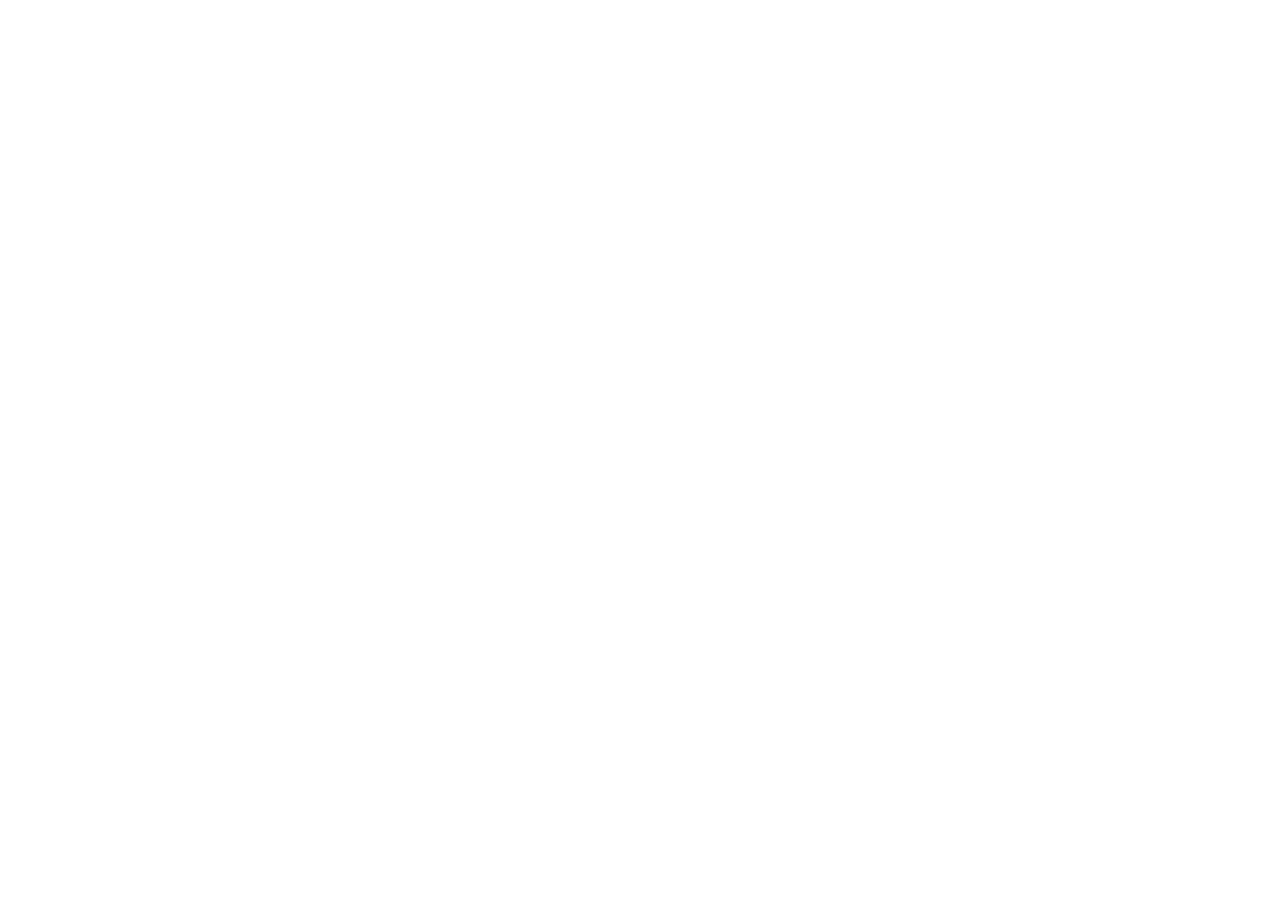
==== index.html @ d3e50a5b "Create index.html" ====
<!DOCTYPE html>
<html lang="pt-br">
<head>
    <meta charset="UTF-8">
    <meta http-equiv="X-UA-Compatible" content="IE=edge">
    <meta name="viewport" content="width=device-width, initial-scale=1.0">
    <link rel="shortcut icon" href="favicon.ico" type="image/x-icon">
    <title>Projeto Redes Sociais</title>
</head>
<body>
    
</body>
</html>
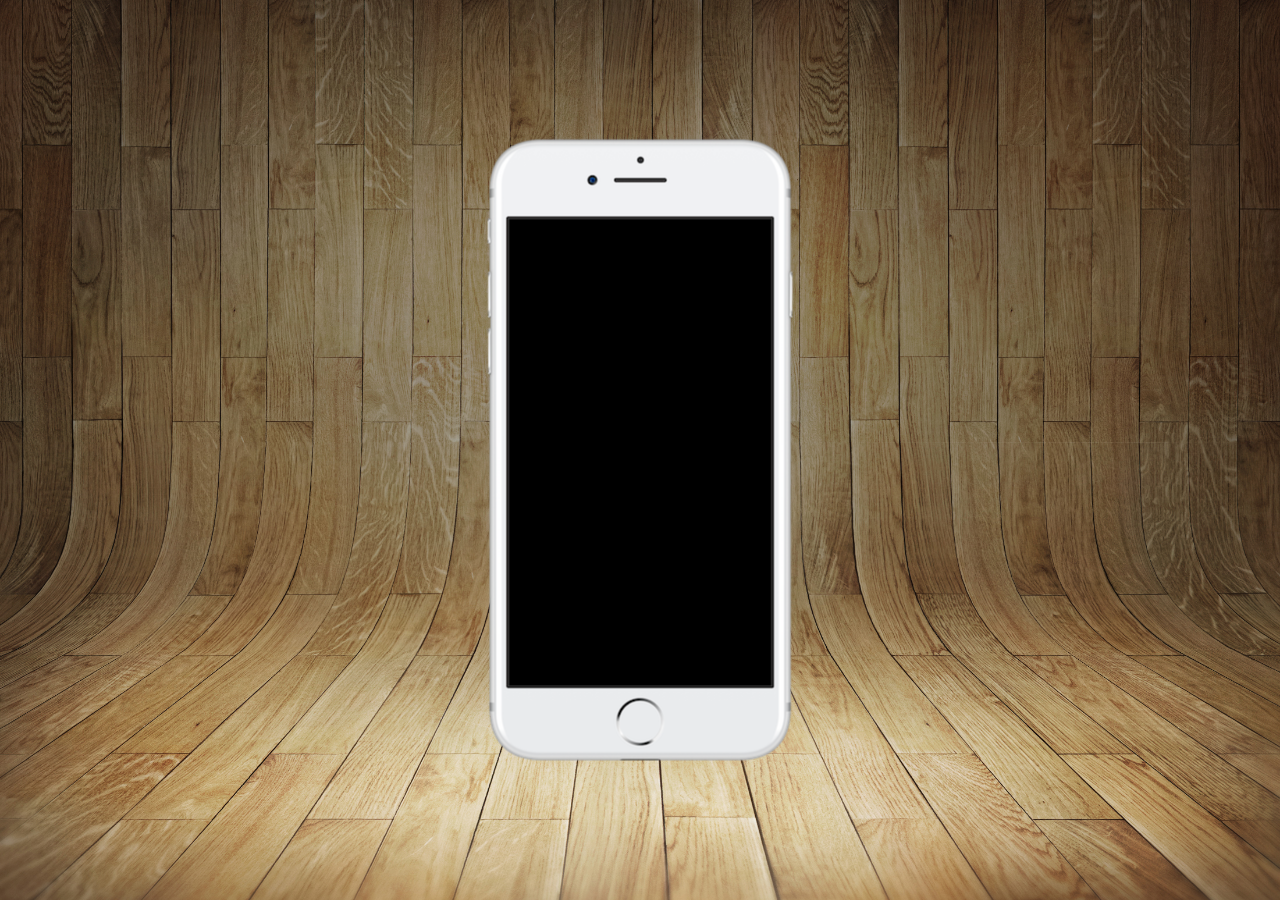
==== commit da2a153d: "atualização do projeto do cap 23" ====
--- a/index.html
+++ b/index.html
@@ -6,8 +6,16 @@
     <meta name="viewport" content="width=device-width, initial-scale=1.0">
     <link rel="shortcut icon" href="favicon.ico" type="image/x-icon">
     <title>Projeto Redes Sociais</title>
+    <link rel="stylesheet" href="estilos/style.css">
 </head>
 <body>
-    
+    <main>
+        <section id="telefone">
+
+        </section>
+        <section id="redes-sociais">
+
+        </section>
+    </main>
 </body>
 </html>--- a/estilos/style.css
+++ b/estilos/style.css
@@ -0,0 +1,33 @@
+@charset "UTF-8";
+
+* {
+    margin: 0px;
+    padding: 0px;
+    font-family: Arial, Helvetica, sans-serif;
+}
+
+html, body {
+    height: 100vh;
+    width: 100vw;
+    background-color: black;
+}
+
+body {
+    background: url('../imagens/fundo-madeira.jpg') no-repeat top center / cover fixed;
+}
+
+main {
+    position: relative;
+    height: 100vh;
+}
+
+#telefone {
+    position: absolute;
+    top: 50%;
+    left: 50%;
+    transform: translate(-50%, -50%);
+
+    height: 627px;
+    width: 311px;
+    background: url(../imagens/frame-iphone.png) no-repeat;
+}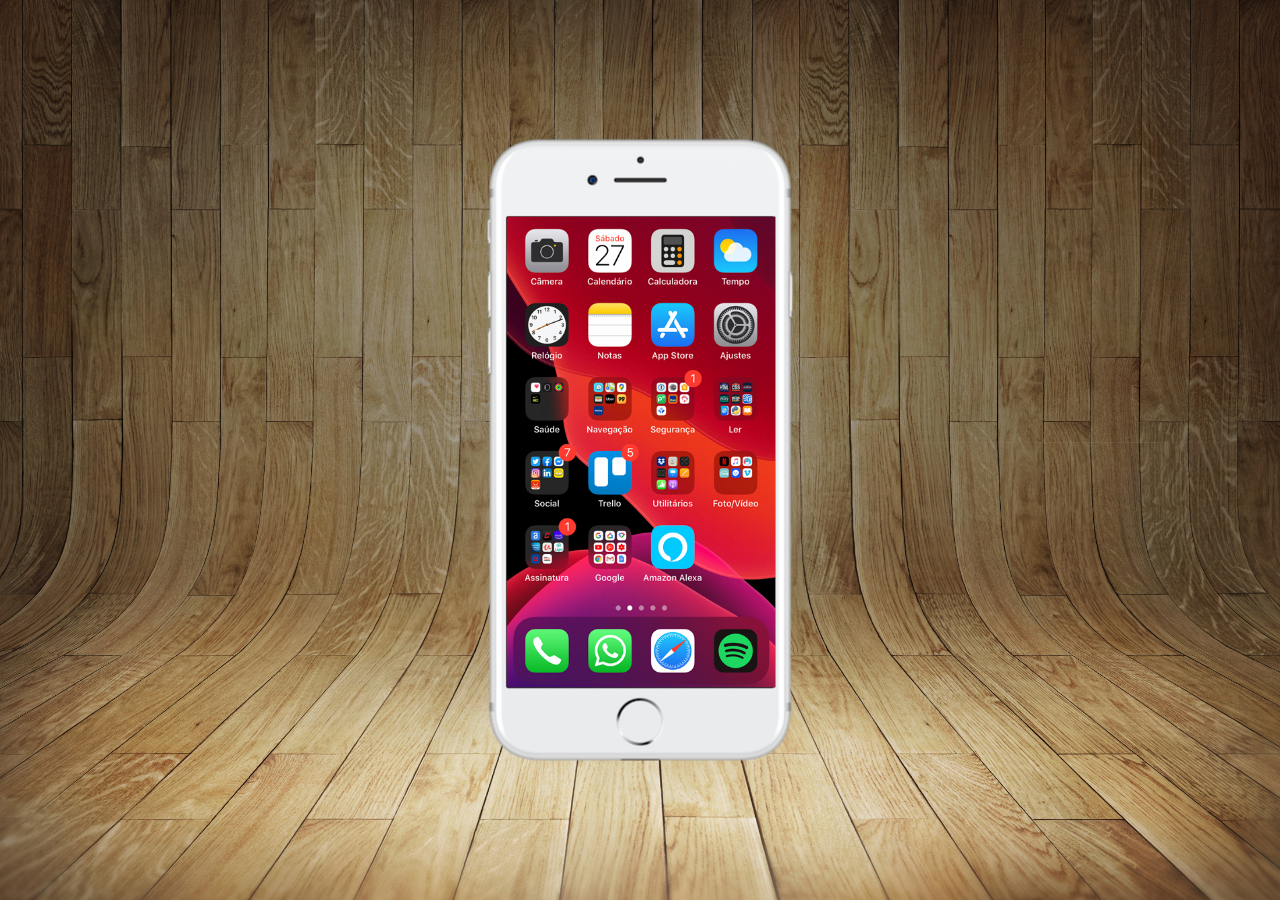
==== commit d44088e2: "criação da tela home" ====
--- a/index.html
+++ b/index.html
@@ -11,7 +11,7 @@
 <body>
     <main>
         <section id="telefone">
-
+            <iframe src="home.html" name="tela" id="tela" frameborder="0"></iframe>
         </section>
         <section id="redes-sociais">
 
--- a/estilos/style.css
+++ b/estilos/style.css
@@ -30,4 +30,12 @@
     height: 627px;
     width: 311px;
     background: url(../imagens/frame-iphone.png) no-repeat;
+}
+
+#tela {
+    position: relative;
+    top: 80px;
+    left: 22px;
+    width: 269px;
+    height: 471px;
 }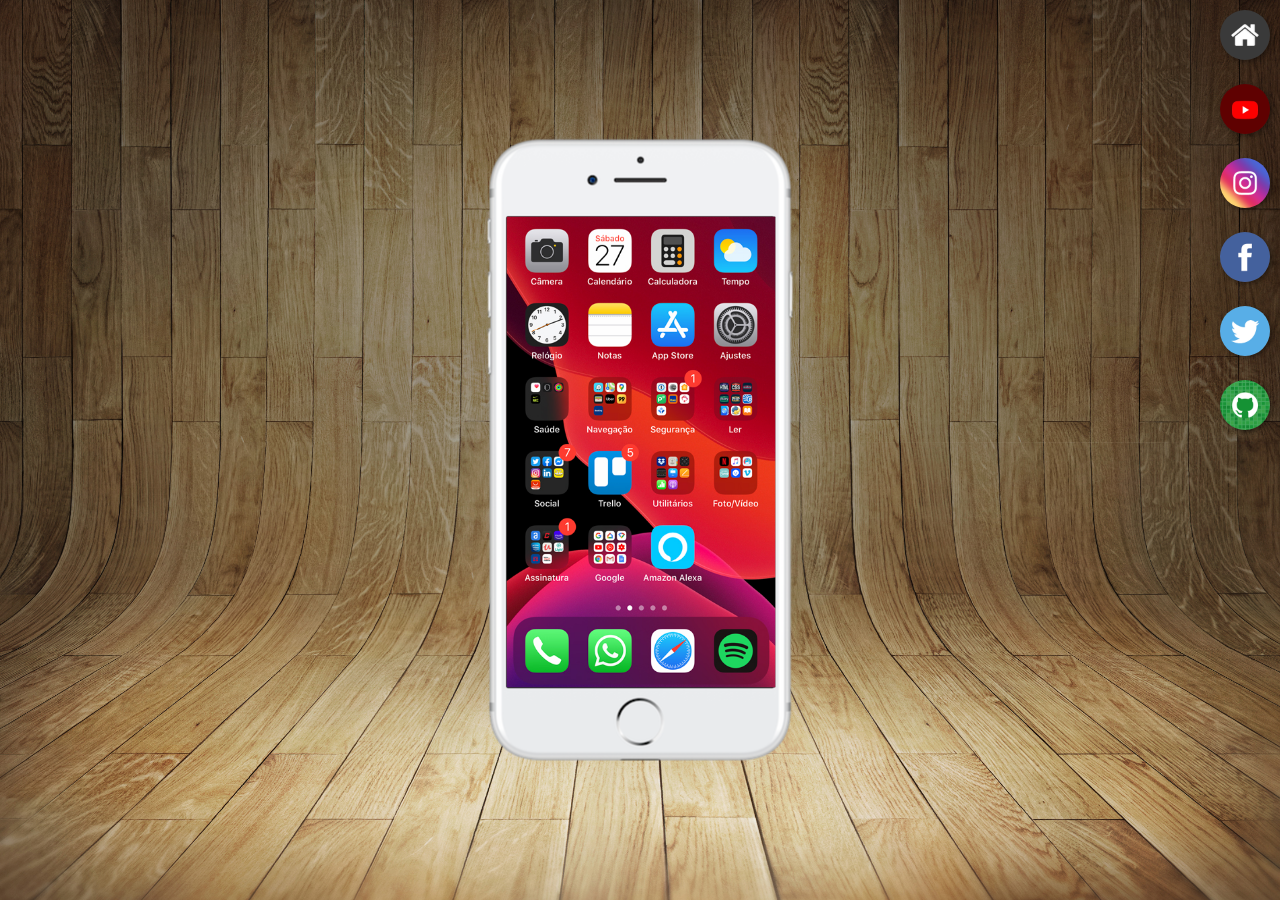
==== commit 40c044a8: "criação dos botões na tela" ====
--- a/index.html
+++ b/index.html
@@ -11,10 +11,17 @@
 <body>
     <main>
         <section id="telefone">
-            <iframe src="home.html" name="tela" id="tela" frameborder="0"></iframe>
+            <iframe src="home.html" name="tela" id="tela" frameborder="0">
+                Seu navegador não é compatível com isso.
+            </iframe>
         </section>
         <section id="redes-sociais">
-
+            <a href="home.html" target="tela"><img src="imagens/logo-home.jpg" alt="Home"></a><br>
+            <a href="#" target="tela"><img src="imagens/logo-youtube.jpg" alt="YouTube"></a><br>
+            <a href="#" target="tela"><img src="imagens/logo-instagram.jpg" alt="Instagram"></a><br>
+            <a href="#" target="tela"><img src="imagens/logo-facebook.jpg" alt="Facebook"></a><br>
+            <a href="#" target="tela"><img src="imagens/logo-twitter.jpg" alt="Twitter"></a><br>
+            <a href="#" target="tela"><img src="imagens/logo-github.jpg" alt="GitHub"></a>
         </section>
     </main>
 </body>
--- a/estilos/style.css
+++ b/estilos/style.css
@@ -38,4 +38,23 @@
     left: 22px;
     width: 269px;
     height: 471px;
+}
+
+#redes-sociais {
+    text-align: right;
+}
+
+#redes-sociais img {
+    width: 50px;
+    margin: 10px;
+    border-radius: 50%;
+    box-shadow: 2px 2px 5px rgba(0, 0, 0, 0.4);
+    box-sizing: border-box;
+}
+
+#redes-sociais img:hover {
+    border: 2px solid rgba(255, 255, 255, 0.521);
+    transform: translate(-3px, -3px);
+    box-shadow: 5px 5px 10px rgba(0, 0, 0, 0.623);
+    transition: transform 0.25s, border 0.1s;
 }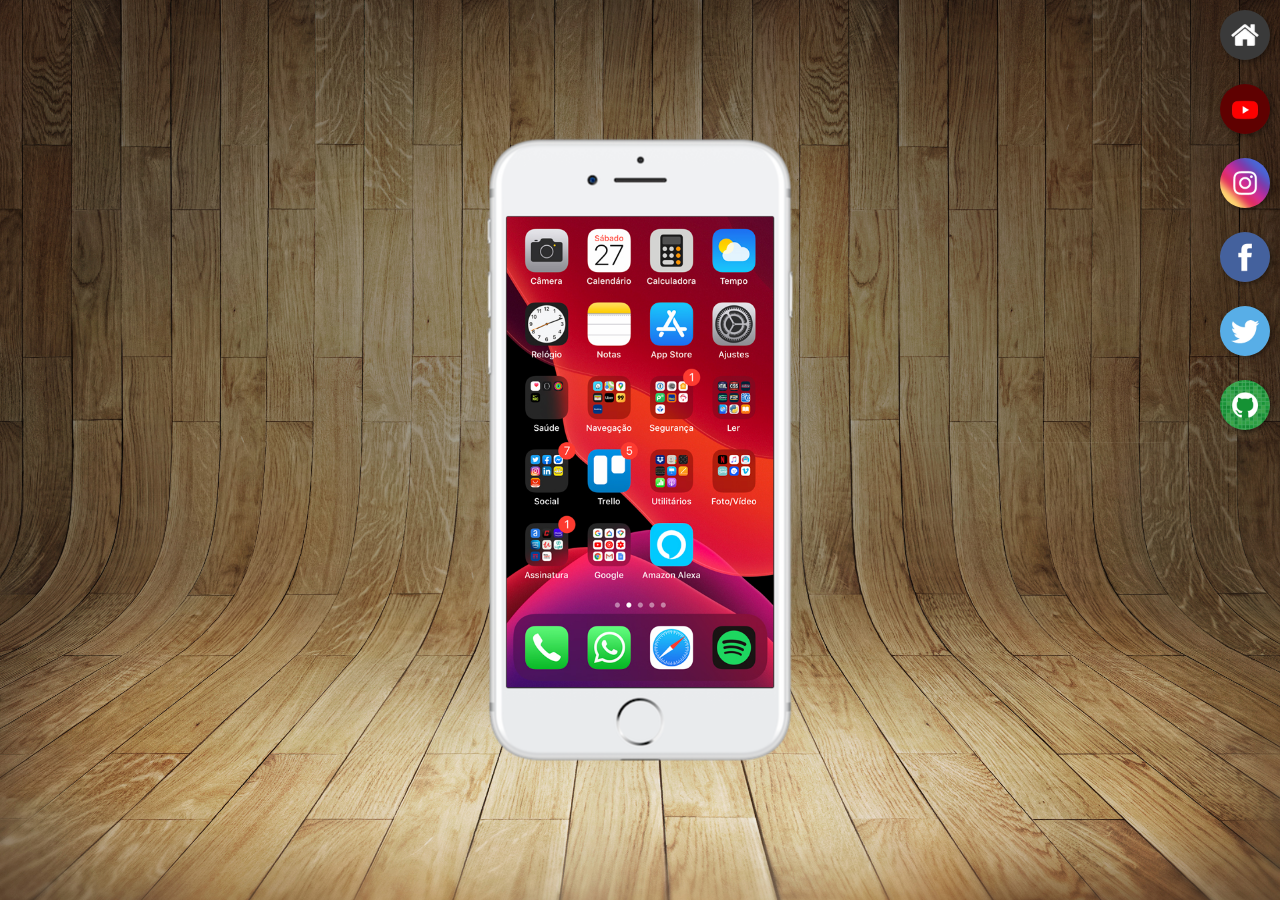
==== commit f7cfc308: "atualização do projeto do cap 23" ====
--- a/index.html
+++ b/index.html
@@ -17,11 +17,11 @@
         </section>
         <section id="redes-sociais">
             <a href="home.html" target="tela"><img src="imagens/logo-home.jpg" alt="Home"></a><br>
-            <a href="#" target="tela"><img src="imagens/logo-youtube.jpg" alt="YouTube"></a><br>
-            <a href="#" target="tela"><img src="imagens/logo-instagram.jpg" alt="Instagram"></a><br>
+            <a href="youtube.html" target="tela"><img src="imagens/logo-youtube.jpg" alt="YouTube"></a><br>
+            <a href="instagram.html" target="tela"><img src="imagens/logo-instagram.jpg" alt="Instagram"></a><br>
             <a href="#" target="tela"><img src="imagens/logo-facebook.jpg" alt="Facebook"></a><br>
             <a href="#" target="tela"><img src="imagens/logo-twitter.jpg" alt="Twitter"></a><br>
-            <a href="#" target="tela"><img src="imagens/logo-github.jpg" alt="GitHub"></a>
+            <a href="github.html" target="tela"><img src="imagens/logo-github.jpg" alt="GitHub"></a>
         </section>
     </main>
 </body>
--- a/estilos/style.css
+++ b/estilos/style.css
@@ -36,7 +36,7 @@
     position: relative;
     top: 80px;
     left: 22px;
-    width: 269px;
+    width: 267px;
     height: 471px;
 }
 
